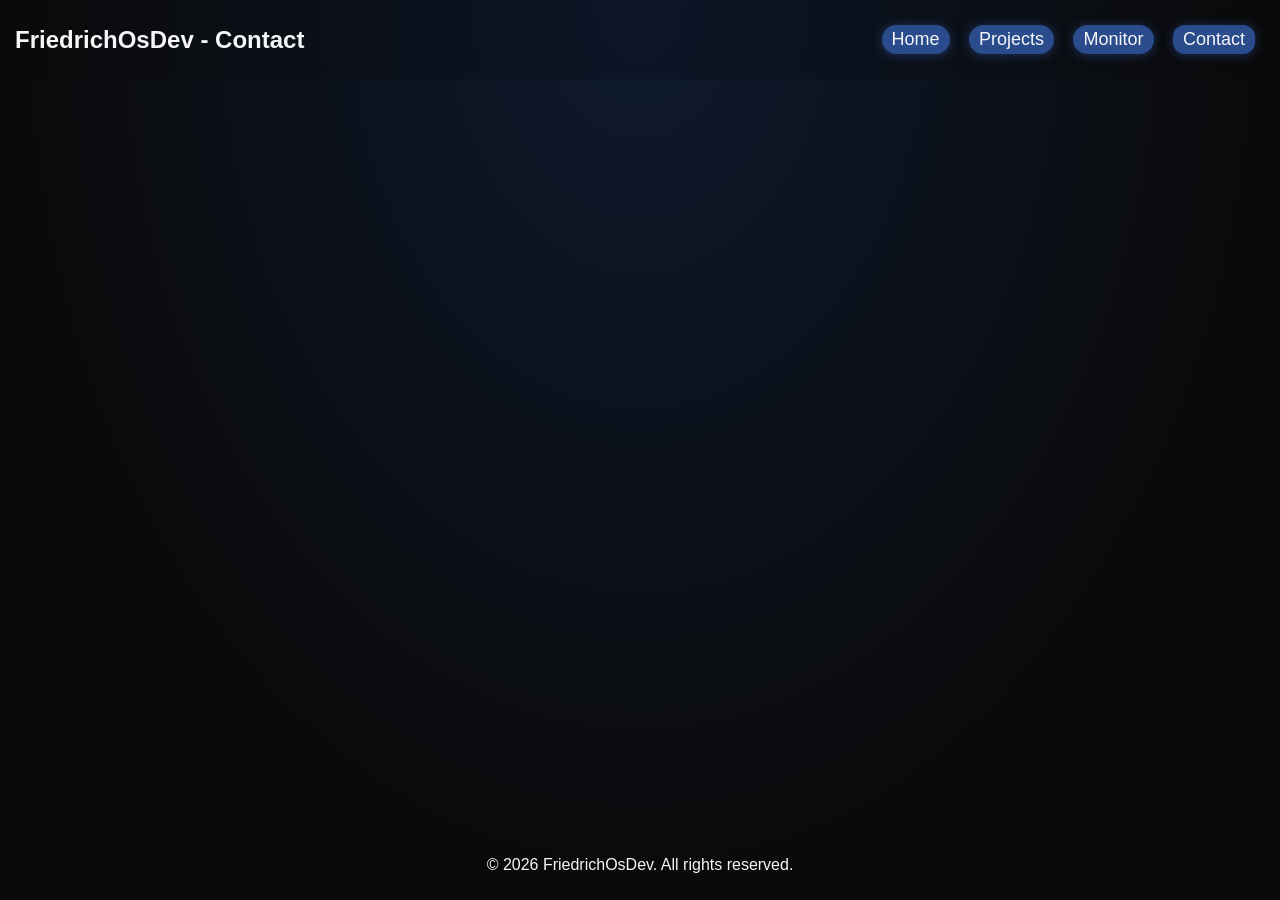
==== contact.html @ 314593ab "add contact, home, monitor, projects pages" ====
<!DOCTYPE html>
<html lang="en">
<head>
    <meta charset="UTF-8">
    <meta name="viewport" content="width=device-width, initial-scale=1.0">
    <title>FriedrichOsDev - Contact</title>
    <link rel="stylesheet" href="style.css">
</head>
<body>
    <header class="header">
        <p>FriedrichOsDev - Contact</p>
        <div>
            <a class="header-link" href="index.html">Home</a>
            <a class="header-link" href="projects.html">Projects</a>
            <a class="header-link" href="monitor.php">Monitor</a>
            <a class="header-link header-link-last header-link-active" href="contact.html">Contact</a>
        </div>
    </header>
    <main>
        
    </main>
    <footer class="footer">
        <p>&copy; 2026 FriedrichOsDev. All rights reserved.</p>
    </footer>
</body>
</html>
---- style.css ----
body {
    background: radial-gradient(ellipse at top, #0E1A2E 0%, #0a0908 75%, #0a0908 100%) no-repeat fixed;
    min-height: 100vh;
    display: flex;
    flex-direction: column;
    margin: 0;
    padding: 0;
    font-family: 'Segoe UI', Tahoma, Geneva, Verdana, sans-serif;
    font-weight: normal;
    font-size: medium;
    color: #f5f6f7;
}

.header {
    display: flex;
    justify-content: space-between;
    align-items: center;
    padding: 10px;
    background: radial-gradient(ellipse at top, #0C1627 0%, #0a0908 75%, #0a0908 100%) no-repeat fixed;
    position: sticky;
    top: 0;
    z-index: 1000;
}

.header p {
    margin: 0;
    padding: 5px;
    font-weight: bolder;
    font-size: x-large;
}

.header div {
    margin: 5px;
    padding: 5px;
}

.header-link {
    display: inline-block;
    font-size: 18px;
    margin-right: 15px;
    margin-top: 5px;
    margin-bottom: 5px;
    padding-left: 10px;
    padding-right: 10px;
    padding-top: 4px;
    padding-bottom: 4px;
    text-decoration: none;
    color: #f5f6f7;
    background-color: #2a4b8c;
    box-shadow: 0px 1px 10px 1px rgba(42,75,140,0.5);
    border-radius: 16px 16px 16px 16px;
    transition: ease-in-out 0.15s;
}

.header-link-last {
    margin-right: 5px;
}

.header-link-active {
    border-radius: 12px 12px 12px 12px;
}

.header-link:hover {
    background-color: rgba(42, 75, 140, 0.5);
    box-shadow: 0px 1px 10px 1px rgba(42, 75, 140, 0.5);
    border-radius: 12px 12px 12px 12px;
    transition: ease-in-out 0.15s;
    transform: scale(1.1);
    transform-origin: bottom;
}

.header-link:active {
    transform: scale(1);
    transition: transform 0.05s;
}

.footer {
    display: flex;
    justify-content: center;
    align-items: center;
    padding: 10px;
    margin-top: auto;
}
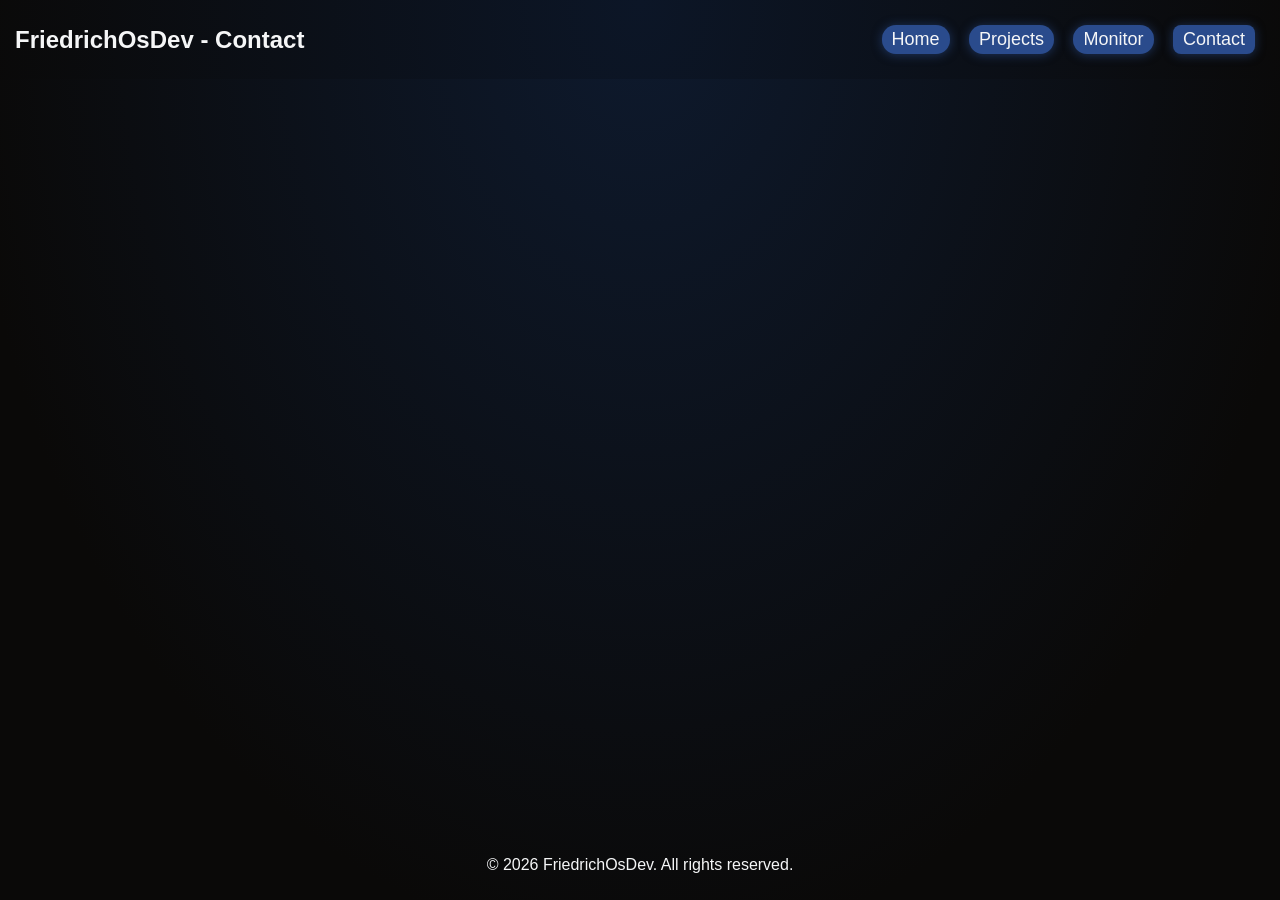
==== commit b61084bf: "add global button style class and a project grid; TODO: fix the grid overlay style" ====
--- a/contact.html
+++ b/contact.html
@@ -10,10 +10,10 @@
     <header class="header">
         <p>FriedrichOsDev - Contact</p>
         <div>
-            <a class="header-link" href="index.html">Home</a>
-            <a class="header-link" href="projects.html">Projects</a>
-            <a class="header-link" href="monitor.php">Monitor</a>
-            <a class="header-link header-link-last header-link-active" href="contact.html">Contact</a>
+            <a class="button-link" href="index.html">Home</a>
+            <a class="button-link" href="projects.html">Projects</a>
+            <a class="button-link" href="monitor.php">Monitor</a>
+            <a class="button-link header-link-last header-link-active" href="contact.html">Contact</a>
         </div>
     </header>
     <main>
--- a/style.css
+++ b/style.css
@@ -1,3 +1,7 @@
+/**
+ * Global Style
+ */
+
 body {
     background: radial-gradient(ellipse at top, #0E1A2E 0%, #0a0908 75%, #0a0908 100%) no-repeat fixed;
     min-height: 100vh;
@@ -11,30 +15,7 @@
     color: #f5f6f7;
 }
 
-.header {
-    display: flex;
-    justify-content: space-between;
-    align-items: center;
-    padding: 10px;
-    background: radial-gradient(ellipse at top, #0C1627 0%, #0a0908 75%, #0a0908 100%) no-repeat fixed;
-    position: sticky;
-    top: 0;
-    z-index: 1000;
-}
-
-.header p {
-    margin: 0;
-    padding: 5px;
-    font-weight: bolder;
-    font-size: x-large;
-}
-
-.header div {
-    margin: 5px;
-    padding: 5px;
-}
-
-.header-link {
+.button-link {
     display: inline-block;
     font-size: 18px;
     margin-right: 15px;
@@ -48,8 +29,40 @@
     color: #f5f6f7;
     background-color: #2a4b8c;
     box-shadow: 0px 1px 10px 1px rgba(42,75,140,0.5);
-    border-radius: 16px 16px 16px 16px;
+    border-radius: 14px;
     transition: ease-in-out 0.15s;
+}
+
+.button-link:hover {
+    background-color: rgba(42, 75, 140, 0.5);
+    box-shadow: 0px 1px 10px 1px rgba(42, 75, 140, 0.5);
+    border-radius: 8px;
+    transition: ease-in-out 0.15s;
+    transform: scale(1.1);
+    transform-origin: center;
+}
+
+.header {
+    display: flex;
+    justify-content: space-between;
+    align-items: center;
+    padding: 10px;
+    background: radial-gradient(ellipse at top, #0C1627 0%, #0a0908 75%, #0a0908 100%) no-repeat fixed;
+    position: sticky;
+    top: 0;
+    z-index: 1000;
+}
+
+.header p {
+    margin: 0;
+    padding: 5px;
+    font-weight: bolder;
+    font-size: x-large;
+}
+
+.header div {
+    margin: 5px;
+    padding: 5px;
 }
 
 .header-link-last {
@@ -57,21 +70,7 @@
 }
 
 .header-link-active {
-    border-radius: 12px 12px 12px 12px;
-}
-
-.header-link:hover {
-    background-color: rgba(42, 75, 140, 0.5);
-    box-shadow: 0px 1px 10px 1px rgba(42, 75, 140, 0.5);
-    border-radius: 12px 12px 12px 12px;
-    transition: ease-in-out 0.15s;
-    transform: scale(1.1);
-    transform-origin: bottom;
-}
-
-.header-link:active {
-    transform: scale(1);
-    transition: transform 0.05s;
+    border-radius: 8px;
 }
 
 .footer {
@@ -81,3 +80,215 @@
     padding: 10px;
     margin-top: auto;
 }
+
+/**
+ * index.html
+ */
+
+.about-section {
+    display: flex;
+    justify-content: center;
+    padding: 40px 20px;
+}
+
+.terminal-window {
+    width: 100%;
+    max-width: 700px;
+    background-color: #2d2d2d;
+    border-radius: 8px;
+    box-shadow: 0 0 10px rgba(14, 26, 46, 0.75);
+    overflow: hidden;
+    font-family: 'Courier New', Courier, monospace;
+}
+
+.terminal-header {
+    background-color: #3d3d3d;
+    padding: 10px;
+    display: flex;
+    align-items: center;
+    gap: 8px;
+}
+
+.dot {
+    width: 12px;
+    height: 12px;
+    border-radius: 50%;
+}
+
+.red { background-color: #ff5f56; }
+.yellow { background-color: #ffbd2e; }
+.green { background-color: #27c93f; }
+
+.terminal-title {
+    color: #aaa;
+    font-size: 0.9rem;
+    margin-left: 10px;
+}
+
+.terminal-body {
+    padding: 20px;
+    color: #f0f0f0;
+    line-height: 1.6;
+}
+
+.terminal-line {
+    margin: 0;
+}
+
+.prompt {
+    color: #50fa7b;
+    font-weight: bold;
+}
+
+.response {
+    color: #f8f8f2;
+    margin-bottom: 10px;
+    margin-top: 10px;
+    margin-left: 10px;
+}
+
+.response-tags {
+    margin: 10px 0 10px 10px;
+    display: flex;
+    gap: 10px;
+    flex-wrap: wrap;
+}
+
+.response-tags span,
+.response-tags a {
+    background-color: #44475a;
+    color: #8be9fd;
+    padding-left: 8px;
+    padding-right: 8px;
+    padding-top: 3px;
+    padding-bottom: 2px;
+    border-radius: 4px;
+    font-size: 0.9rem;
+}
+
+.response-tags .ls-folder {
+    color: #4da6ff;
+}
+
+.response-tags .language-asm {
+    color: #ffb86c;
+    cursor: pointer;
+    text-decoration: none;
+    
+}
+
+.response-tags .language-asm:hover {
+    text-decoration: underline;
+}
+
+.response-tags .language-c {
+    color: #50fa7b;
+    cursor: pointer;
+    text-decoration: none;
+}
+
+.response-tags .language-c:hover {
+    text-decoration: underline;
+}
+
+.response-tags .language-python {
+    color: #bd93f9;
+    cursor: pointer;
+    text-decoration: none;
+}
+
+.response-tags .language-python:hover {
+    text-decoration: underline;
+}
+
+.response-tags .language-css {
+    color: #ff79c6;
+    cursor: pointer;
+    text-decoration: none;
+}
+
+.response-tags .language-css:hover {
+    text-decoration: underline;
+}
+
+.response-tags .language-html {
+    color: #f1fa8c;
+    cursor: pointer;
+    text-decoration: none;
+}
+
+.response-tags .language-html:hover {
+    text-decoration: underline;
+}
+
+.response-tags .language-js {
+    color: #f1fa8c;
+    cursor: pointer;
+    text-decoration: none;
+}
+
+.response-tags .language-js:hover {
+    text-decoration: underline;
+}
+
+.cursor {
+    display: inline-block;
+    width: 10px;
+    height: 1.2rem;
+    background-color: currentColor;
+    vertical-align: text-bottom;
+    animation: blink 1s infinite;
+}
+
+@keyframes blink {
+    0%, 100% { opacity: 1; }
+    50% { opacity: 0; }
+}
+
+/**
+ * projects.html
+ */
+
+.project-grid {
+    display: grid;
+    grid-template-columns: repeat(auto-fit, minmax(250px, 1fr));
+    gap: 20px;
+    padding: 20px;
+}
+
+.project-card {
+    position: relative;
+    height: 200px;
+    background: #2a2a2a;
+    border-radius: 12px;
+    overflow: hidden;
+    cursor: pointer;
+    border: 1px solid #444;
+}
+
+.project-head {
+    padding: 20px;
+    color: #888;
+}
+
+.project-overlay {
+    position: absolute;
+    top: 0;
+    left: 0;
+    width: 100%;
+    height: 100%;
+    background: rgba(0, 0, 0, 0.85);
+    display: flex;
+    flex-direction: column;
+    justify-content: center;
+    align-items: center;
+    opacity: 0;
+    transition: opacity 0.3s ease;
+    color: white;
+    text-align: center;
+    padding: 15px;
+}
+
+.project-card:hover .project-overlay {
+    opacity: 1;
+}
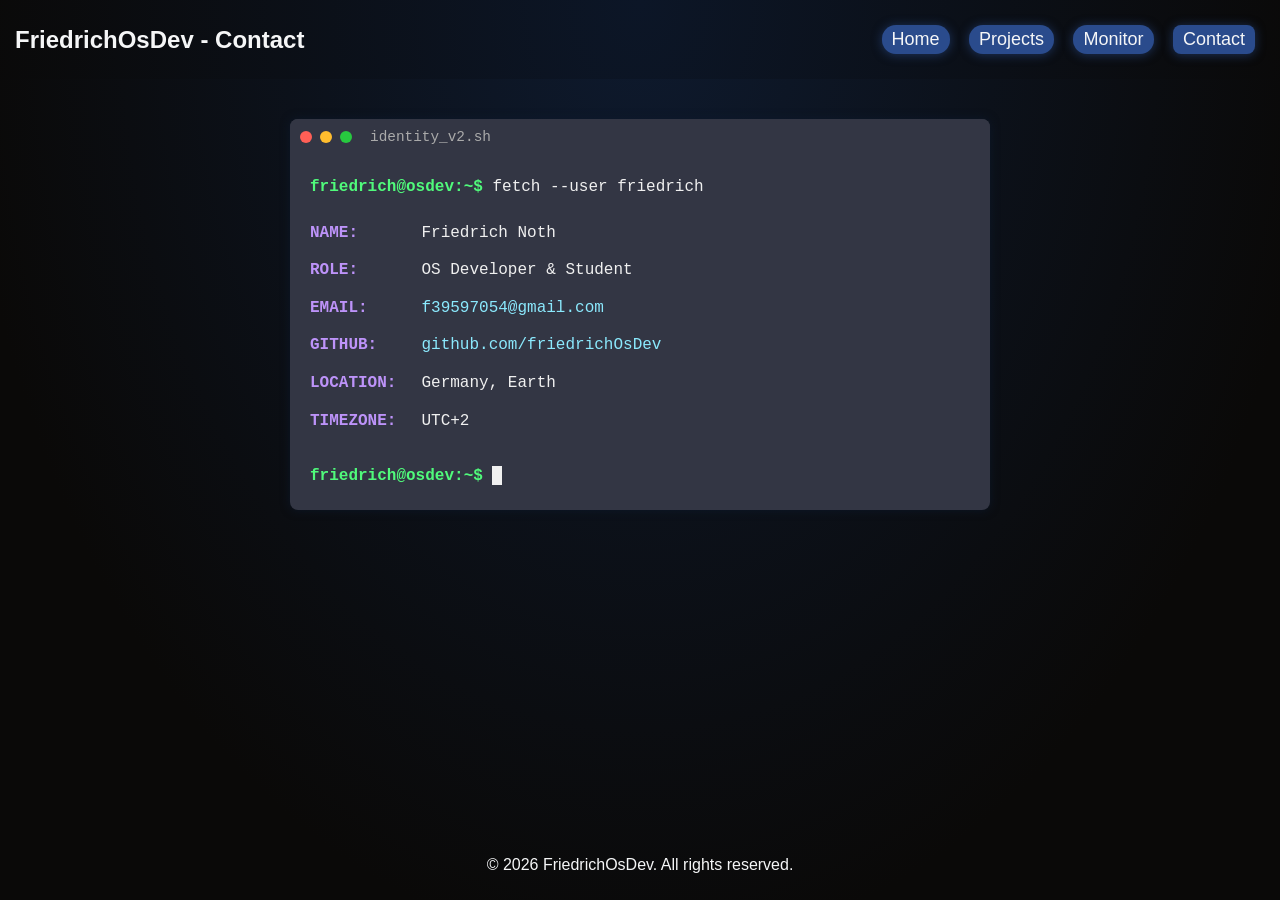
==== commit fc4139ad: "add contact page" ====
--- a/contact.html
+++ b/contact.html
@@ -13,11 +13,47 @@
             <a class="button-link" href="index.html">Home</a>
             <a class="button-link" href="projects.html">Projects</a>
             <a class="button-link" href="monitor.php">Monitor</a>
-            <a class="button-link header-link-last header-link-active" href="contact.html">Contact</a>
+            <a class="button-link header-link-active header-link-last" href="contact.html">Contact</a>
         </div>
     </header>
     <main>
-        
+        <section class="contact-section">
+            <div class="terminal-window">
+                <div class="terminal-header">
+                    <span class="dot red"></span>
+                    <span class="dot yellow"></span>
+                    <span class="dot green"></span>
+                    <span class="terminal-title">identity_v2.sh</span>
+                </div>
+                <div class="terminal-body">
+                    <p class="terminal-line"><span class="prompt">friedrich@osdev:~$</span> fetch --user friedrich</p>
+                    
+                    <div class="contact-grid">
+                        <div class="contact-key">NAME:</div>
+                        <div class="contact-value">Friedrich Noth</div>
+
+                        <div class="contact-key">ROLE:</div>
+                        <div class="contact-value">OS Developer & Student</div>
+
+                        <div class="contact-key">EMAIL:</div>
+                        <div class="contact-value"><a href="mailto:f39597054@gmail.com">f39597054@gmail.com</a></div>
+
+                        <div class="contact-key">GITHUB:</div>
+                        <div class="contact-value"><a href="https://github.com/friedrichOsDev" target="_blank">github.com/friedrichOsDev</a></div>
+
+                        <div class="contact-key">LOCATION:</div>
+                        <div class="contact-value">Germany, Earth</div>
+
+                        <div class="contact-key">TIMEZONE:</div>
+                        <div class="contact-value">UTC+2</div>
+                    </div>
+
+                    <p class="terminal-line" style="margin-top: 30px;">
+                        <span class="prompt">friedrich@osdev:~$</span> <span class="cursor"></span>
+                    </p>
+                </div>
+            </div>
+        </section>
     </main>
     <footer class="footer">
         <p>&copy; 2026 FriedrichOsDev. All rights reserved.</p>
--- a/style.css
+++ b/style.css
@@ -27,19 +27,19 @@
     padding-bottom: 4px;
     text-decoration: none;
     color: #f5f6f7;
-    background-color: #2a4b8c;
+    background-color: rgb(42, 75, 140);
     box-shadow: 0px 1px 10px 1px rgba(42,75,140,0.5);
     border-radius: 14px;
     transition: ease-in-out 0.15s;
 }
 
 .button-link:hover {
-    background-color: rgba(42, 75, 140, 0.5);
+    background-color: rgb(62, 95, 160);
     box-shadow: 0px 1px 10px 1px rgba(42, 75, 140, 0.5);
     border-radius: 8px;
     transition: ease-in-out 0.15s;
-    transform: scale(1.1);
-    transform-origin: center;
+    /* transform: scale(1.1);
+    transform-origin: center; */
 }
 
 .header {
@@ -94,7 +94,7 @@
 .terminal-window {
     width: 100%;
     max-width: 700px;
-    background-color: #2d2d2d;
+    background-color: rgb(51, 54, 68);
     border-radius: 8px;
     box-shadow: 0 0 10px rgba(14, 26, 46, 0.75);
     overflow: hidden;
@@ -102,7 +102,7 @@
 }
 
 .terminal-header {
-    background-color: #3d3d3d;
+    background-color: rgb(51, 54, 68);
     padding: 10px;
     display: flex;
     align-items: center;
@@ -251,24 +251,58 @@
 
 .project-grid {
     display: grid;
-    grid-template-columns: repeat(auto-fit, minmax(250px, 1fr));
-    gap: 20px;
+    grid-template-columns: repeat(auto-fill, minmax(300px, 1fr));
+    gap: 30px;
     padding: 20px;
+    max-width: 1200px;
+    margin: 0 auto;
 }
 
 .project-card {
+    display: flex;
+    flex-direction: column;
+    height: 250px;
+    background-color: #2d2d2d;
+    border-radius: 8px;
+    overflow: hidden;
+    cursor: pointer;
+    box-shadow: 0 0 10px rgba(14, 26, 46, 0.75);
+    font-family: 'Courier New', Courier, monospace;
+    border: none;
+}
+
+.project-content {
     position: relative;
-    height: 200px;
-    background: #2a2a2a;
-    border-radius: 12px;
-    overflow: hidden;
-    cursor: pointer;
-    border: 1px solid #444;
-}
-
-.project-head {
-    padding: 20px;
-    color: #888;
+    flex-grow: 1;
+}
+
+.project-preview {
+    width: 100%;
+    height: 100%;
+    display: flex;
+    justify-content: center;
+    align-items: center;
+    background-color: #1a1a1a;
+    background-size: cover;
+    background-position: center;
+    position: relative;
+}
+
+.project-preview img {
+    position: absolute;
+    width: 100%;
+    height: 100%;
+    object-fit: cover;
+    filter: brightness(0.4);
+}
+
+.project-preview h3 {
+    position: relative;
+    z-index: 2;
+    font-size: 1.5rem;
+    color: #f0f0f0;
+    text-shadow: 2px 2px 4px rgba(0,0,0,0.8);
+    margin: 0;
 }
 
 .project-overlay {
@@ -277,18 +311,146 @@
     left: 0;
     width: 100%;
     height: 100%;
-    background: rgba(0, 0, 0, 0.85);
+    background: rgba(51, 54, 68, 0.98);
     display: flex;
     flex-direction: column;
-    justify-content: center;
-    align-items: center;
+    justify-content: flex-start;
+    align-items: flex-start;
     opacity: 0;
     transition: opacity 0.3s ease;
-    color: white;
-    text-align: center;
-    padding: 15px;
+    color: #f0f0f0;
+    padding: 20px;
+    box-sizing: border-box;
+    overflow-y: auto;
+    z-index: 10;
 }
 
 .project-card:hover .project-overlay {
     opacity: 1;
 }
+
+.project-overlay .prompt {
+    margin: 0 0 10px 0;
+    font-size: 0.9rem;
+}
+
+.project-overlay .response {
+    margin: 0 0 20px 0;
+    font-size: 0.9rem;
+    line-height: 1.4;
+}
+
+.project-actions {
+    margin-top: auto;
+    width: 100%;
+    display: flex;
+    justify-content: flex-end;
+}
+
+/**
+ * monitor.php
+ */
+
+.monitor-section {
+    flex: 1;
+    display: flex;
+    align-items: center;
+    padding: 20px;
+    max-width: 1400px;
+    margin: 0 auto;
+    width: 100%;
+    justify-content: center;
+}
+
+.monitor-grid {
+    width: 100%;
+    display: flex;
+    flex-wrap: wrap;
+    justify-content: center;
+    gap: 30px;
+}
+
+.monitor-card {
+    flex: 0 0 300px;
+}
+
+.sys-info-card {
+    flex: 0 1 auto;
+    width: fit-content;
+    min-width: 300px;
+}
+
+.monitor-card .terminal-body {
+    display: flex;
+    flex-direction: column;
+    align-items: center;
+    padding: 30px;
+}
+
+.monitor-card .system-info {
+    align-items: flex-start;
+    padding: 20px;
+    font-size: 1.1rem;
+}
+
+.system-info p {
+    margin: 8px 0;
+    white-space: nowrap;
+}
+
+.monitor-value {
+    font-size: 2.5rem;
+    font-weight: bold;
+    color: #50fa7b;
+    margin-bottom: 20px;
+}
+
+.progress-container {
+    width: 100%;
+    height: 12px;
+    background-color: #44475a;
+    border-radius: 6px;
+    overflow: hidden;
+    border: 1px solid #1a1a1a;
+}
+
+.progress-bar {
+    height: 100%;
+    width: 0%;
+    background: linear-gradient(90deg, #50fa7b, #8be9fd);
+    transition: width 0.5s ease-in-out;
+    box-shadow: 0 0 10px rgba(80, 250, 123, 0.3);
+}
+
+/**
+ * contact.html
+ */
+
+.contact-section {
+    flex: 1;
+    display: flex;
+    justify-content: center;
+    align-items: center;
+    padding: 40px 20px;
+}
+
+.contact-grid {
+    display: grid;
+    grid-template-columns: auto 1fr;
+    gap: 12px 25px;
+    margin-top: 20px;
+}
+
+.contact-key {
+    color: #bd93f9;
+    font-weight: bold;
+}
+
+.contact-value a {
+    color: #8be9fd;
+    text-decoration: none;
+}
+
+.contact-value a:hover {
+    text-decoration: underline;
+}
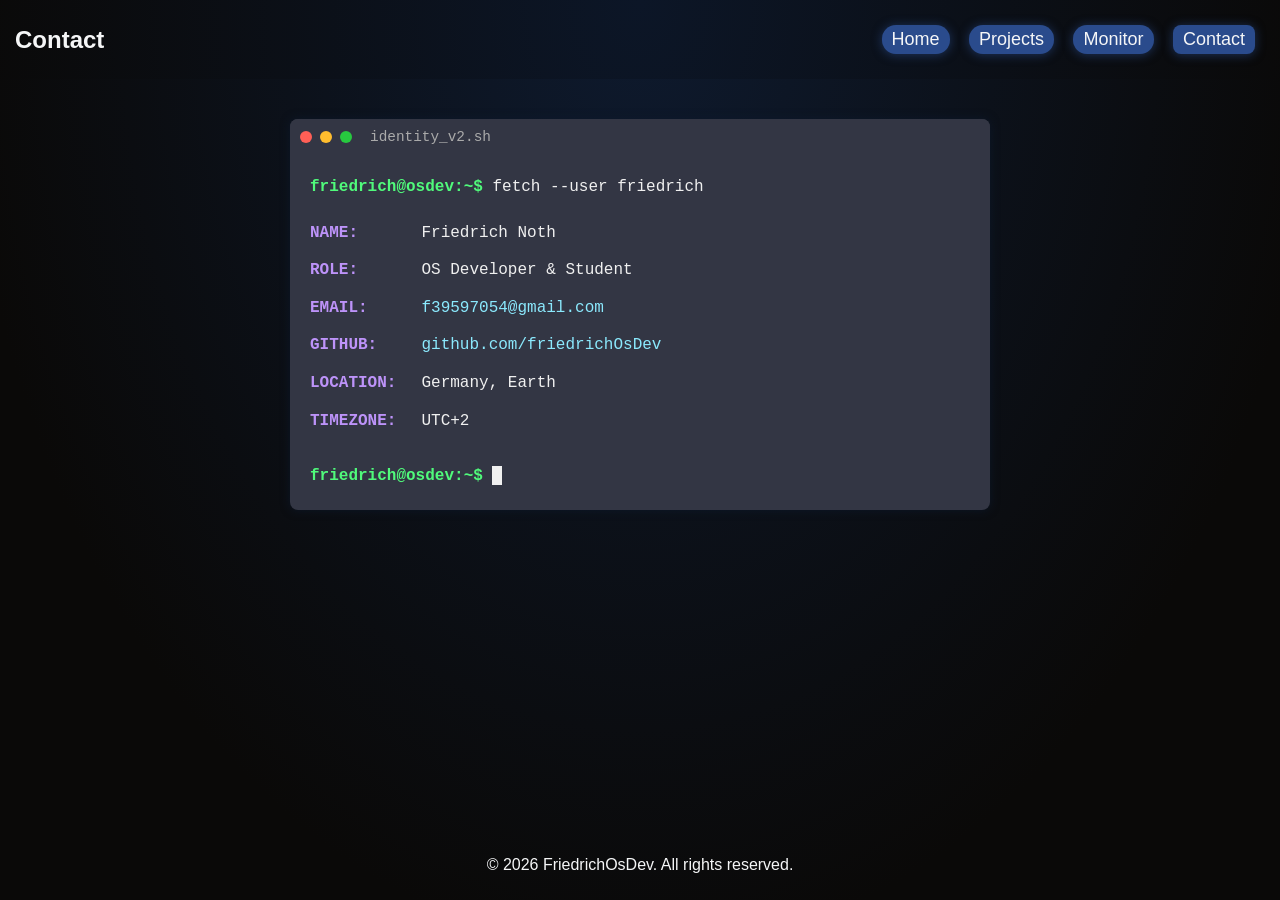
==== commit 82d7862c: "standardize page titles and headers and add a bit mobile support" ====
--- a/contact.html
+++ b/contact.html
@@ -3,12 +3,12 @@
 <head>
     <meta charset="UTF-8">
     <meta name="viewport" content="width=device-width, initial-scale=1.0">
-    <title>FriedrichOsDev - Contact</title>
+    <title>FriedrichOsDev</title>
     <link rel="stylesheet" href="style.css">
 </head>
 <body>
     <header class="header">
-        <p>FriedrichOsDev - Contact</p>
+        <p>Contact</p>
         <div>
             <a class="button-link" href="index.html">Home</a>
             <a class="button-link" href="projects.html">Projects</a>
--- a/style.css
+++ b/style.css
@@ -38,8 +38,6 @@
     box-shadow: 0px 1px 10px 1px rgba(42, 75, 140, 0.5);
     border-radius: 8px;
     transition: ease-in-out 0.15s;
-    /* transform: scale(1.1);
-    transform-origin: center; */
 }
 
 .header {
@@ -245,13 +243,56 @@
     50% { opacity: 0; }
 }
 
+@media (max-width: 545px) {
+    .header {
+        flex-direction: column;
+        justify-content: center;
+    }
+
+    .header div {
+        display: flex;
+        flex-direction: column;
+    }
+
+    .header p {
+        text-align: center;
+        margin-bottom: 10px;
+    }
+
+    .header div a {
+        margin: 5px 0;
+        text-align: center;
+    }
+
+    .header-link-last {
+        margin-right: 0;
+    }
+
+    .terminal-body .response-tags a {
+        display: block; 
+        margin-bottom: 5px; 
+        text-align: center;
+    }
+
+    .terminal-body .response-tags .ls-folder {
+        display: block; 
+        margin-bottom: 5px; 
+        text-align: center;
+    }
+
+    .footer {
+        flex-direction: column;
+        text-align: center;
+    }
+}
+
 /**
  * projects.html
  */
 
 .project-grid {
     display: grid;
-    grid-template-columns: repeat(auto-fill, minmax(300px, 1fr));
+    grid-template-columns: repeat(auto-fill, minmax(280px, 1fr));
     gap: 30px;
     padding: 20px;
     max-width: 1200px;
@@ -371,13 +412,13 @@
 }
 
 .monitor-card {
-    flex: 0 0 300px;
+    flex: 1 1 300px;
+    max-width: 100%;
 }
 
 .sys-info-card {
-    flex: 0 1 auto;
-    width: fit-content;
-    min-width: 300px;
+    flex: 1 1 auto; 
+    max-width: 100%; 
 }
 
 .monitor-card .terminal-body {
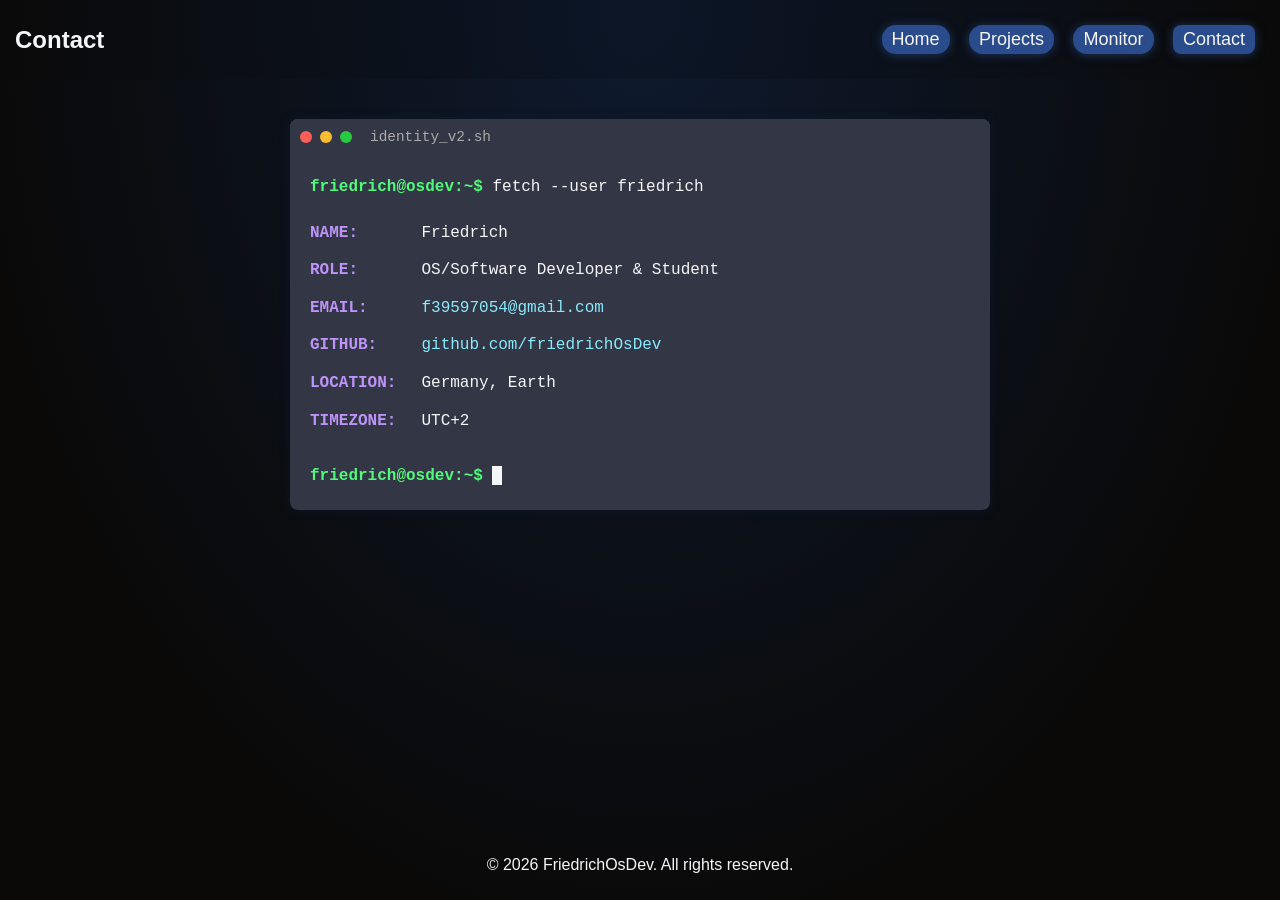
==== commit 78345739: "update name and role display" ====
--- a/contact.html
+++ b/contact.html
@@ -30,10 +30,10 @@
                     
                     <div class="contact-grid">
                         <div class="contact-key">NAME:</div>
-                        <div class="contact-value">Friedrich Noth</div>
+                        <div class="contact-value">Friedrich</div>
 
                         <div class="contact-key">ROLE:</div>
-                        <div class="contact-value">OS Developer & Student</div>
+                        <div class="contact-value">OS/Software Developer & Student</div>
 
                         <div class="contact-key">EMAIL:</div>
                         <div class="contact-value"><a href="mailto:f39597054@gmail.com">f39597054@gmail.com</a></div>
--- a/style.css
+++ b/style.css
@@ -2,8 +2,41 @@
  * Global Style
  */
 
+:root {
+    /* Backgrounds */
+    --bg-dark: #0a0908;
+    --bg-gradient-top: #0E1A2E;
+    --bg-header: #0C1627;
+    --bg-terminal: rgb(51, 54, 68);
+    --bg-terminal-dark: rgb(36, 38, 50);
+    --bg-overlay: rgba(51, 54, 68, 0.95);
+    --card-bg: #2d2d2d;
+
+    /* Accents & UI */
+    --accent-blue: rgb(42, 75, 140);
+    --accent-blue-hover: rgb(62, 95, 160);
+    --shadow-color: rgba(14, 26, 46, 0.75);
+
+    /* Text */
+    --text-main: #f5f6f7;
+    --text-dim: #aaa;
+
+    /* Terminal & Syntax */
+    --prompt-green: #50fa7b;
+    --tag-bg: #44475a;
+    --tag-text: #8be9fd;
+    --folder-blue: #4da6ff;
+    --asm-orange: #ffb86c;
+    --python-purple: #bd93f9;
+    --css-pink: #ff79c6;
+    --html-yellow: #f1fa8c;
+    --terminal-red: #ff5f56;
+    --terminal-yellow: #ffbd2e;
+    --terminal-green: #27c93f;
+}
+
 body {
-    background: radial-gradient(ellipse at top, #0E1A2E 0%, #0a0908 75%, #0a0908 100%) no-repeat fixed;
+    background: radial-gradient(ellipse at top, var(--bg-gradient-top) 0%, var(--bg-dark) 75%, var(--bg-dark) 100%) no-repeat fixed;
     min-height: 100vh;
     display: flex;
     flex-direction: column;
@@ -11,8 +44,8 @@
     padding: 0;
     font-family: 'Segoe UI', Tahoma, Geneva, Verdana, sans-serif;
     font-weight: normal;
-    font-size: medium;
-    color: #f5f6f7;
+    font-size: 16px;
+    color: var(--text-main);
 }
 
 .button-link {
@@ -26,18 +59,16 @@
     padding-top: 4px;
     padding-bottom: 4px;
     text-decoration: none;
-    color: #f5f6f7;
-    background-color: rgb(42, 75, 140);
+    color: var(--text-main);
+    background-color: var(--accent-blue);
     box-shadow: 0px 1px 10px 1px rgba(42,75,140,0.5);
     border-radius: 14px;
     transition: ease-in-out 0.15s;
 }
 
 .button-link:hover {
-    background-color: rgb(62, 95, 160);
-    box-shadow: 0px 1px 10px 1px rgba(42, 75, 140, 0.5);
+    background-color: var(--accent-blue-hover);
     border-radius: 8px;
-    transition: ease-in-out 0.15s;
 }
 
 .header {
@@ -45,7 +76,7 @@
     justify-content: space-between;
     align-items: center;
     padding: 10px;
-    background: radial-gradient(ellipse at top, #0C1627 0%, #0a0908 75%, #0a0908 100%) no-repeat fixed;
+    background: radial-gradient(ellipse at top, var(--bg-header) 0%, var(--bg-dark) 75%, var(--bg-dark) 100%) no-repeat fixed;
     position: sticky;
     top: 0;
     z-index: 1000;
@@ -92,7 +123,7 @@
 .terminal-window {
     width: 100%;
     max-width: 700px;
-    background-color: rgb(51, 54, 68);
+    background-color: var(--bg-terminal);
     border-radius: 8px;
     box-shadow: 0 0 10px rgba(14, 26, 46, 0.75);
     overflow: hidden;
@@ -100,7 +131,7 @@
 }
 
 .terminal-header {
-    background-color: rgb(51, 54, 68);
+    background-color: var(--bg-terminal);
     padding: 10px;
     display: flex;
     align-items: center;
@@ -113,19 +144,19 @@
     border-radius: 50%;
 }
 
-.red { background-color: #ff5f56; }
-.yellow { background-color: #ffbd2e; }
-.green { background-color: #27c93f; }
+.red { background-color: var(--terminal-red); }
+.yellow { background-color: var(--terminal-yellow); }
+.green { background-color: var(--terminal-green); }
 
 .terminal-title {
-    color: #aaa;
+    color: var(--text-dim);
     font-size: 0.9rem;
     margin-left: 10px;
 }
 
 .terminal-body {
     padding: 20px;
-    color: #f0f0f0;
+    color: var(--text-main);
     line-height: 1.6;
 }
 
@@ -134,19 +165,19 @@
 }
 
 .prompt {
-    color: #50fa7b;
+    color: var(--prompt-green);
     font-weight: bold;
 }
 
 .response {
-    color: #f8f8f2;
+    color: var(--text-main);
     margin-bottom: 10px;
     margin-top: 10px;
     margin-left: 10px;
 }
 
 .response-tags {
-    margin: 10px 0 10px 10px;
+    margin: 10px 10px 10px 10px;
     display: flex;
     gap: 10px;
     flex-wrap: wrap;
@@ -154,8 +185,8 @@
 
 .response-tags span,
 .response-tags a {
-    background-color: #44475a;
-    color: #8be9fd;
+    background-color: var(--tag-bg);
+    color: var(--tag-text);
     padding-left: 8px;
     padding-right: 8px;
     padding-top: 3px;
@@ -165,11 +196,11 @@
 }
 
 .response-tags .ls-folder {
-    color: #4da6ff;
+    color: var(--folder-blue);
 }
 
 .response-tags .language-asm {
-    color: #ffb86c;
+    color: var(--asm-orange);
     cursor: pointer;
     text-decoration: none;
     
@@ -180,7 +211,7 @@
 }
 
 .response-tags .language-c {
-    color: #50fa7b;
+    color: var(--prompt-green);
     cursor: pointer;
     text-decoration: none;
 }
@@ -190,7 +221,7 @@
 }
 
 .response-tags .language-python {
-    color: #bd93f9;
+    color: var(--python-purple);
     cursor: pointer;
     text-decoration: none;
 }
@@ -200,7 +231,7 @@
 }
 
 .response-tags .language-css {
-    color: #ff79c6;
+    color: var(--css-pink);
     cursor: pointer;
     text-decoration: none;
 }
@@ -210,7 +241,7 @@
 }
 
 .response-tags .language-html {
-    color: #f1fa8c;
+    color: var(--html-yellow);
     cursor: pointer;
     text-decoration: none;
 }
@@ -220,7 +251,7 @@
 }
 
 .response-tags .language-js {
-    color: #f1fa8c;
+    color: var(--html-yellow);
     cursor: pointer;
     text-decoration: none;
 }
@@ -238,7 +269,7 @@
     animation: blink 1s infinite;
 }
 
-@keyframes blink {
+@keyframes blink { 
     0%, 100% { opacity: 1; }
     50% { opacity: 0; }
 }
@@ -267,15 +298,15 @@
     .header-link-last {
         margin-right: 0;
     }
-
-    .terminal-body .response-tags a {
-        display: block; 
-        margin-bottom: 5px; 
-        text-align: center;
-    }
-
+    
+    .terminal-body .response-tags {
+        margin: 10px 20px 10px 10px;
+    }
+
+    .terminal-body .response-tags a,
     .terminal-body .response-tags .ls-folder {
         display: block; 
+        width: 100%;
         margin-bottom: 5px; 
         text-align: center;
     }
@@ -289,6 +320,12 @@
 /**
  * projects.html
  */
+
+.projects-section {
+    padding: 40px 20px;
+    display: flex;
+    justify-content: center;
+}
 
 .project-grid {
     display: grid;
@@ -303,11 +340,11 @@
     display: flex;
     flex-direction: column;
     height: 250px;
-    background-color: #2d2d2d;
+    background-color: var(--card-bg);
     border-radius: 8px;
     overflow: hidden;
     cursor: pointer;
-    box-shadow: 0 0 10px rgba(14, 26, 46, 0.75);
+    box-shadow: 0 0 10px var(--shadow-color);
     font-family: 'Courier New', Courier, monospace;
     border: none;
 }
@@ -323,7 +360,7 @@
     display: flex;
     justify-content: center;
     align-items: center;
-    background-color: #1a1a1a;
+    background-color: var(--bg-terminal-dark);
     background-size: cover;
     background-position: center;
     position: relative;
@@ -341,7 +378,7 @@
     position: relative;
     z-index: 2;
     font-size: 1.5rem;
-    color: #f0f0f0;
+    color: var(--text-main);
     text-shadow: 2px 2px 4px rgba(0,0,0,0.8);
     margin: 0;
 }
@@ -352,14 +389,14 @@
     left: 0;
     width: 100%;
     height: 100%;
-    background: rgba(51, 54, 68, 0.98);
+    background: var(--bg-overlay);
     display: flex;
     flex-direction: column;
     justify-content: flex-start;
     align-items: flex-start;
     opacity: 0;
     transition: opacity 0.3s ease;
-    color: #f0f0f0;
+    color: var(--text-main);
     padding: 20px;
     box-sizing: border-box;
     overflow-y: auto;
@@ -393,74 +430,84 @@
  */
 
 .monitor-section {
-    flex: 1;
-    display: flex;
-    align-items: center;
-    padding: 20px;
-    max-width: 1400px;
-    margin: 0 auto;
-    width: 100%;
+    padding: 40px 20px;
+    display: flex;
     justify-content: center;
 }
 
 .monitor-grid {
-    width: 100%;
-    display: flex;
-    flex-wrap: wrap;
-    justify-content: center;
-    gap: 30px;
-}
+  display: grid;
+  grid-template-columns: repeat(auto-fit, minmax(300px, 1fr));
+  gap: 30px;
+  max-width: 1200px;
+  width: 100%;
+  margin: 0 auto;
+}
+
 
 .monitor-card {
-    flex: 1 1 300px;
-    max-width: 100%;
+    background-color: var(--bg-terminal);
+    border-radius: 8px;
+    box-shadow: 0 0 10px var(--shadow-color);
+    font-family: 'Courier New', Courier, monospace;
+    overflow: hidden;
+    display: flex;
+    flex-direction: column;
+    transition: transform 0.2s ease;
+}
+
+.monitor-card:hover {
+    transform: translateY(-5px);
+}
+
+.card-content {
+    padding: 25px;
+    flex-grow: 1;
+    display: flex;
+    flex-direction: column;
+    justify-content: space-between;
 }
 
 .sys-info-card {
+    grid-column: 1 / -1;
     flex: 1 1 auto; 
     max-width: 100%; 
-}
-
-.monitor-card .terminal-body {
-    display: flex;
-    flex-direction: column;
-    align-items: center;
-    padding: 30px;
-}
-
-.monitor-card .system-info {
-    align-items: flex-start;
-    padding: 20px;
-    font-size: 1.1rem;
-}
-
-.system-info p {
-    margin: 8px 0;
-    white-space: nowrap;
 }
 
 .monitor-value {
     font-size: 2.5rem;
     font-weight: bold;
-    color: #50fa7b;
+    text-align: center;
     margin-bottom: 20px;
+    color: var(--text-main);
+    text-shadow: 0 0 10px rgba(80, 250, 123, 0.2);
 }
 
 .progress-container {
-    width: 100%;
+    background-color: var(--bg-dark);
     height: 12px;
-    background-color: #44475a;
     border-radius: 6px;
     overflow: hidden;
-    border: 1px solid #1a1a1a;
+    border: 1px solid var(--tag-bg);
 }
 
 .progress-bar {
     height: 100%;
     width: 0%;
-    background: linear-gradient(90deg, #50fa7b, #8be9fd);
-    transition: width 0.5s ease-in-out;
-    box-shadow: 0 0 10px rgba(80, 250, 123, 0.3);
+    transition: width 0.5s cubic-bezier(0.4, 0, 0.2, 1), background-color 0.3s ease;
+    background: linear-gradient(90deg, var(--prompt-green), var(--tag-text));
+}
+
+.system-info p {
+    margin: 10px 0;
+    font-size: 1.1rem;
+    padding-bottom: 5px;
+}
+
+.system-info .prompt {
+    display: inline-block;
+    margin-right: 5px;
+    min-width: 0;
 }
 
 /**
@@ -483,12 +530,12 @@
 }
 
 .contact-key {
-    color: #bd93f9;
+    color: var(--python-purple);
     font-weight: bold;
 }
 
 .contact-value a {
-    color: #8be9fd;
+    color: var(--tag-text);
     text-decoration: none;
 }
 
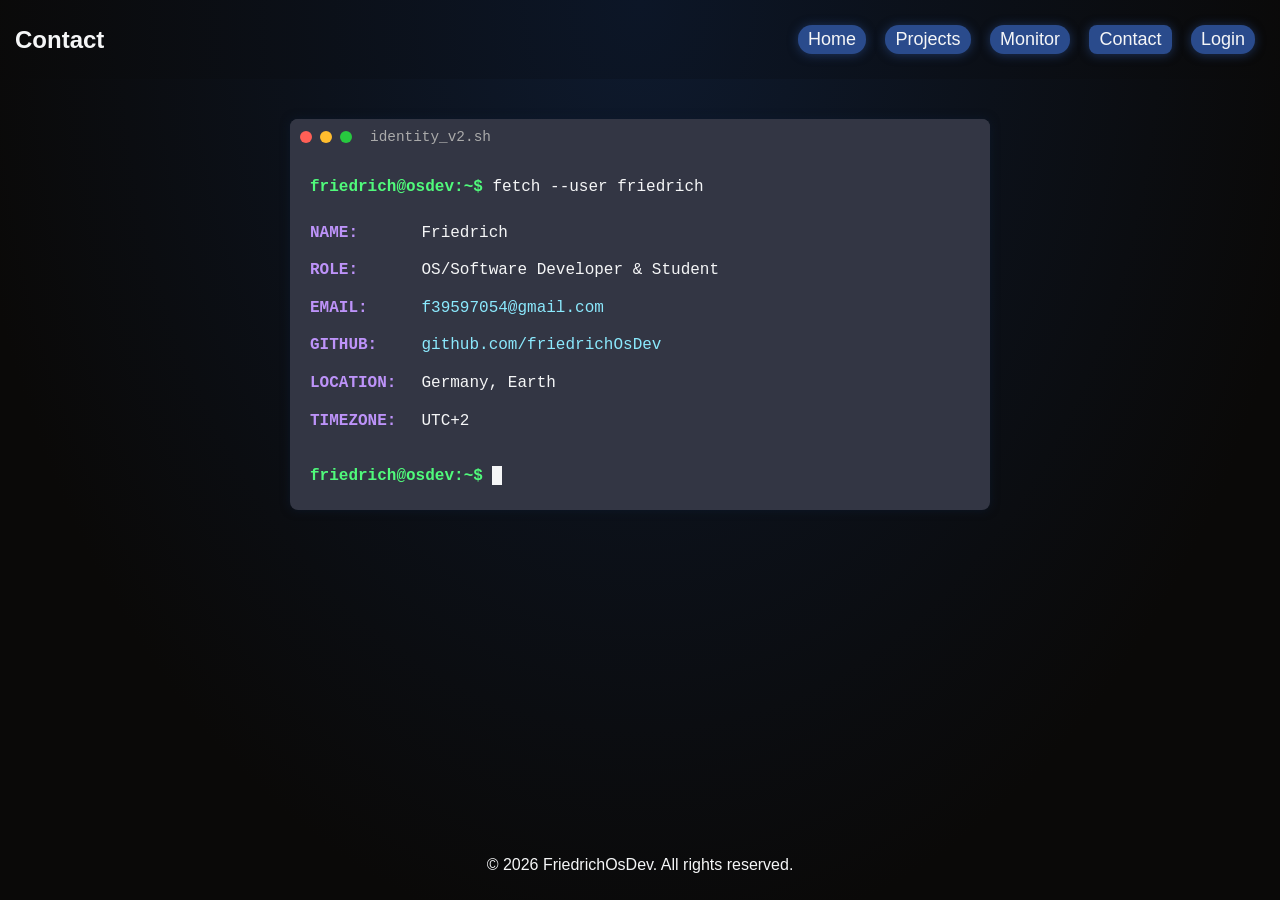
==== commit 749dfc70: "add login for admins (admin_dashboard) and correct the formatting with prettier" ====
--- a/contact.html
+++ b/contact.html
@@ -1,19 +1,22 @@
 <!DOCTYPE html>
 <html lang="en">
+
 <head>
     <meta charset="UTF-8">
     <meta name="viewport" content="width=device-width, initial-scale=1.0">
     <title>FriedrichOsDev</title>
     <link rel="stylesheet" href="style.css">
 </head>
+
 <body>
     <header class="header">
         <p>Contact</p>
         <div>
-            <a class="button-link" href="index.html">Home</a>
+            <a class="button-link" href="index.php">Home</a>
             <a class="button-link" href="projects.html">Projects</a>
             <a class="button-link" href="monitor.php">Monitor</a>
-            <a class="button-link header-link-active header-link-last" href="contact.html">Contact</a>
+            <a class="button-link header-link-active" href="contact.html">Contact</a>
+            <a class="button-link header-link-last" href="login.php">Login</a>
         </div>
     </header>
     <main>
@@ -27,7 +30,7 @@
                 </div>
                 <div class="terminal-body">
                     <p class="terminal-line"><span class="prompt">friedrich@osdev:~$</span> fetch --user friedrich</p>
-                    
+
                     <div class="contact-grid">
                         <div class="contact-key">NAME:</div>
                         <div class="contact-value">Friedrich</div>
@@ -39,7 +42,8 @@
                         <div class="contact-value"><a href="mailto:f39597054@gmail.com">f39597054@gmail.com</a></div>
 
                         <div class="contact-key">GITHUB:</div>
-                        <div class="contact-value"><a href="https://github.com/friedrichOsDev" target="_blank">github.com/friedrichOsDev</a></div>
+                        <div class="contact-value"><a href="https://github.com/friedrichOsDev"
+                                target="_blank">github.com/friedrichOsDev</a></div>
 
                         <div class="contact-key">LOCATION:</div>
                         <div class="contact-value">Germany, Earth</div>
@@ -59,4 +63,5 @@
         <p>&copy; 2026 FriedrichOsDev. All rights reserved.</p>
     </footer>
 </body>
+
 </html>
--- a/style.css
+++ b/style.css
@@ -5,8 +5,8 @@
 :root {
     /* Backgrounds */
     --bg-dark: #0a0908;
-    --bg-gradient-top: #0E1A2E;
-    --bg-header: #0C1627;
+    --bg-gradient-top: #0e1a2e;
+    --bg-header: #0c1627;
     --bg-terminal: rgb(51, 54, 68);
     --bg-terminal-dark: rgb(36, 38, 50);
     --bg-overlay: rgba(51, 54, 68, 0.95);
@@ -36,13 +36,19 @@
 }
 
 body {
-    background: radial-gradient(ellipse at top, var(--bg-gradient-top) 0%, var(--bg-dark) 75%, var(--bg-dark) 100%) no-repeat fixed;
+    background: radial-gradient(
+            ellipse at top,
+            var(--bg-gradient-top) 0%,
+            var(--bg-dark) 75%,
+            var(--bg-dark) 100%
+        )
+        no-repeat fixed;
     min-height: 100vh;
     display: flex;
     flex-direction: column;
     margin: 0;
     padding: 0;
-    font-family: 'Segoe UI', Tahoma, Geneva, Verdana, sans-serif;
+    font-family: "Segoe UI", Tahoma, Geneva, Verdana, sans-serif;
     font-weight: normal;
     font-size: 16px;
     color: var(--text-main);
@@ -61,7 +67,7 @@
     text-decoration: none;
     color: var(--text-main);
     background-color: var(--accent-blue);
-    box-shadow: 0px 1px 10px 1px rgba(42,75,140,0.5);
+    box-shadow: 0px 1px 10px 1px rgba(42, 75, 140, 0.5);
     border-radius: 14px;
     transition: ease-in-out 0.15s;
 }
@@ -76,7 +82,13 @@
     justify-content: space-between;
     align-items: center;
     padding: 10px;
-    background: radial-gradient(ellipse at top, var(--bg-header) 0%, var(--bg-dark) 75%, var(--bg-dark) 100%) no-repeat fixed;
+    background: radial-gradient(
+            ellipse at top,
+            var(--bg-header) 0%,
+            var(--bg-dark) 75%,
+            var(--bg-dark) 100%
+        )
+        no-repeat fixed;
     position: sticky;
     top: 0;
     z-index: 1000;
@@ -127,7 +139,14 @@
     border-radius: 8px;
     box-shadow: 0 0 10px rgba(14, 26, 46, 0.75);
     overflow: hidden;
-    font-family: 'Courier New', Courier, monospace;
+    display: flex;
+    flex-direction: column;
+    font-family: "Courier New", Courier, monospace;
+    transition: transform 0.2s ease;
+}
+
+.terminal-window:hover {
+    transform: translateY(-5px);
 }
 
 .terminal-header {
@@ -144,9 +163,15 @@
     border-radius: 50%;
 }
 
-.red { background-color: var(--terminal-red); }
-.yellow { background-color: var(--terminal-yellow); }
-.green { background-color: var(--terminal-green); }
+.red {
+    background-color: var(--terminal-red);
+}
+.yellow {
+    background-color: var(--terminal-yellow);
+}
+.green {
+    background-color: var(--terminal-green);
+}
 
 .terminal-title {
     color: var(--text-dim);
@@ -199,65 +224,38 @@
     color: var(--folder-blue);
 }
 
+.response-tags a {
+    cursor: pointer;
+    text-decoration: none;
+    transition: text-decoration 0.2s ease;
+}
+
+.response-tags a:hover {
+    text-decoration: underline;
+}
+
 .response-tags .language-asm {
     color: var(--asm-orange);
-    cursor: pointer;
-    text-decoration: none;
-    
-}
-
-.response-tags .language-asm:hover {
-    text-decoration: underline;
 }
 
 .response-tags .language-c {
     color: var(--prompt-green);
-    cursor: pointer;
-    text-decoration: none;
-}
-
-.response-tags .language-c:hover {
-    text-decoration: underline;
 }
 
 .response-tags .language-python {
     color: var(--python-purple);
-    cursor: pointer;
-    text-decoration: none;
-}
-
-.response-tags .language-python:hover {
-    text-decoration: underline;
 }
 
 .response-tags .language-css {
     color: var(--css-pink);
-    cursor: pointer;
-    text-decoration: none;
-}
-
-.response-tags .language-css:hover {
-    text-decoration: underline;
 }
 
 .response-tags .language-html {
     color: var(--html-yellow);
-    cursor: pointer;
-    text-decoration: none;
-}
-
-.response-tags .language-html:hover {
-    text-decoration: underline;
 }
 
 .response-tags .language-js {
     color: var(--html-yellow);
-    cursor: pointer;
-    text-decoration: none;
-}
-
-.response-tags .language-js:hover {
-    text-decoration: underline;
 }
 
 .cursor {
@@ -269,12 +267,17 @@
     animation: blink 1s infinite;
 }
 
-@keyframes blink { 
-    0%, 100% { opacity: 1; }
-    50% { opacity: 0; }
-}
-
-@media (max-width: 545px) {
+@keyframes blink {
+    0%,
+    100% {
+        opacity: 1;
+    }
+    50% {
+        opacity: 0;
+    }
+}
+
+@media (max-width: 650px) {
     .header {
         flex-direction: column;
         justify-content: center;
@@ -298,16 +301,16 @@
     .header-link-last {
         margin-right: 0;
     }
-    
+
     .terminal-body .response-tags {
         margin: 10px 20px 10px 10px;
     }
 
     .terminal-body .response-tags a,
     .terminal-body .response-tags .ls-folder {
-        display: block; 
+        display: block;
         width: 100%;
-        margin-bottom: 5px; 
+        margin-bottom: 5px;
         text-align: center;
     }
 
@@ -321,37 +324,41 @@
  * projects.html
  */
 
-.projects-section {
+.project-section {
+    display: flex;
+    justify-content: center;
     padding: 40px 20px;
-    display: flex;
-    justify-content: center;
 }
 
 .project-grid {
     display: grid;
-    grid-template-columns: repeat(auto-fill, minmax(280px, 1fr));
+    grid-template-columns: repeat(auto-fit, minmax(300px, 1fr));
     gap: 30px;
     padding: 20px;
     max-width: 1200px;
+    width: 100%;
     margin: 0 auto;
 }
 
 .project-card {
     display: flex;
     flex-direction: column;
-    height: 250px;
+    height: 200px;
     background-color: var(--card-bg);
     border-radius: 8px;
     overflow: hidden;
     cursor: pointer;
     box-shadow: 0 0 10px var(--shadow-color);
-    font-family: 'Courier New', Courier, monospace;
-    border: none;
+    font-family: "Courier New", Courier, monospace;
+    transition: transform 0.2s ease;
 }
 
 .project-content {
     position: relative;
     flex-grow: 1;
+    display: flex;
+    flex-direction: column;
+    justify-content: space-between;
 }
 
 .project-preview {
@@ -379,7 +386,7 @@
     z-index: 2;
     font-size: 1.5rem;
     color: var(--text-main);
-    text-shadow: 2px 2px 4px rgba(0,0,0,0.8);
+    text-shadow: 2px 2px 4px rgba(0, 0, 0, 0.8);
     margin: 0;
 }
 
@@ -407,6 +414,10 @@
     opacity: 1;
 }
 
+.project-card:hover {
+    transform: translateY(-5px);
+}
+
 .project-overlay .prompt {
     margin: 0 0 10px 0;
     font-size: 0.9rem;
@@ -436,20 +447,19 @@
 }
 
 .monitor-grid {
-  display: grid;
-  grid-template-columns: repeat(auto-fit, minmax(300px, 1fr));
-  gap: 30px;
-  max-width: 1200px;
-  width: 100%;
-  margin: 0 auto;
-}
-
+    display: grid;
+    grid-template-columns: repeat(auto-fit, minmax(300px, 1fr));
+    gap: 30px;
+    max-width: 1200px;
+    width: 100%;
+    margin: 0 auto;
+}
 
 .monitor-card {
     background-color: var(--bg-terminal);
     border-radius: 8px;
     box-shadow: 0 0 10px var(--shadow-color);
-    font-family: 'Courier New', Courier, monospace;
+    font-family: "Courier New", Courier, monospace;
     overflow: hidden;
     display: flex;
     flex-direction: column;
@@ -470,8 +480,8 @@
 
 .sys-info-card {
     grid-column: 1 / -1;
-    flex: 1 1 auto; 
-    max-width: 100%; 
+    flex: 1 1 auto;
+    max-width: 100%;
 }
 
 .monitor-value {
@@ -494,7 +504,9 @@
 .progress-bar {
     height: 100%;
     width: 0%;
-    transition: width 0.5s cubic-bezier(0.4, 0, 0.2, 1), background-color 0.3s ease;
+    transition:
+        width 0.5s cubic-bezier(0.4, 0, 0.2, 1),
+        background-color 0.3s ease;
     background: linear-gradient(90deg, var(--prompt-green), var(--tag-text));
 }
 
@@ -515,10 +527,8 @@
  */
 
 .contact-section {
-    flex: 1;
     display: flex;
     justify-content: center;
-    align-items: center;
     padding: 40px 20px;
 }
 
@@ -542,3 +552,58 @@
 .contact-value a:hover {
     text-decoration: underline;
 }
+
+/**
+ * login.php
+ */
+ 
+.response-input {
+    margin: 10px 0 10px 10px;
+    background: transparent;
+    border: none;
+    border-bottom: 2px solid var(--tag-bg);
+    color: var(--text-main);
+    font-family: "Courier New", Courier, monospace;
+    font-size: 1rem;
+    padding: 5px;
+    outline: none;
+    transition: border-color 0.2s;
+}
+
+.response-input:focus {
+    border-bottom-color: var(--prompt-green);
+}
+
+.response-error {
+    margin: 10px 0 10px 10px;
+}
+
+.error-active {
+    color: var(--terminal-red);
+    font-weight: bold;
+}
+
+.error-none {
+    color: var(--prompt-green);
+    font-weight: bold;
+}
+
+.response-button {
+    margin: 10px 0 10px 10px;
+    background-color: var(--tag-bg);
+    color: var(--tag-text);
+    border: none;
+    padding-left: 8px;
+    padding-right: 8px;
+    padding-top: 3px;
+    padding-bottom: 2px;
+    border-radius: 4px;
+    font-size: 0.9rem;
+    font-family: "Courier New", Courier, monospace;
+    cursor: pointer;
+    transition: opacity 0.2s;
+}
+
+.response-button:hover {
+    opacity: 0.8;
+}
